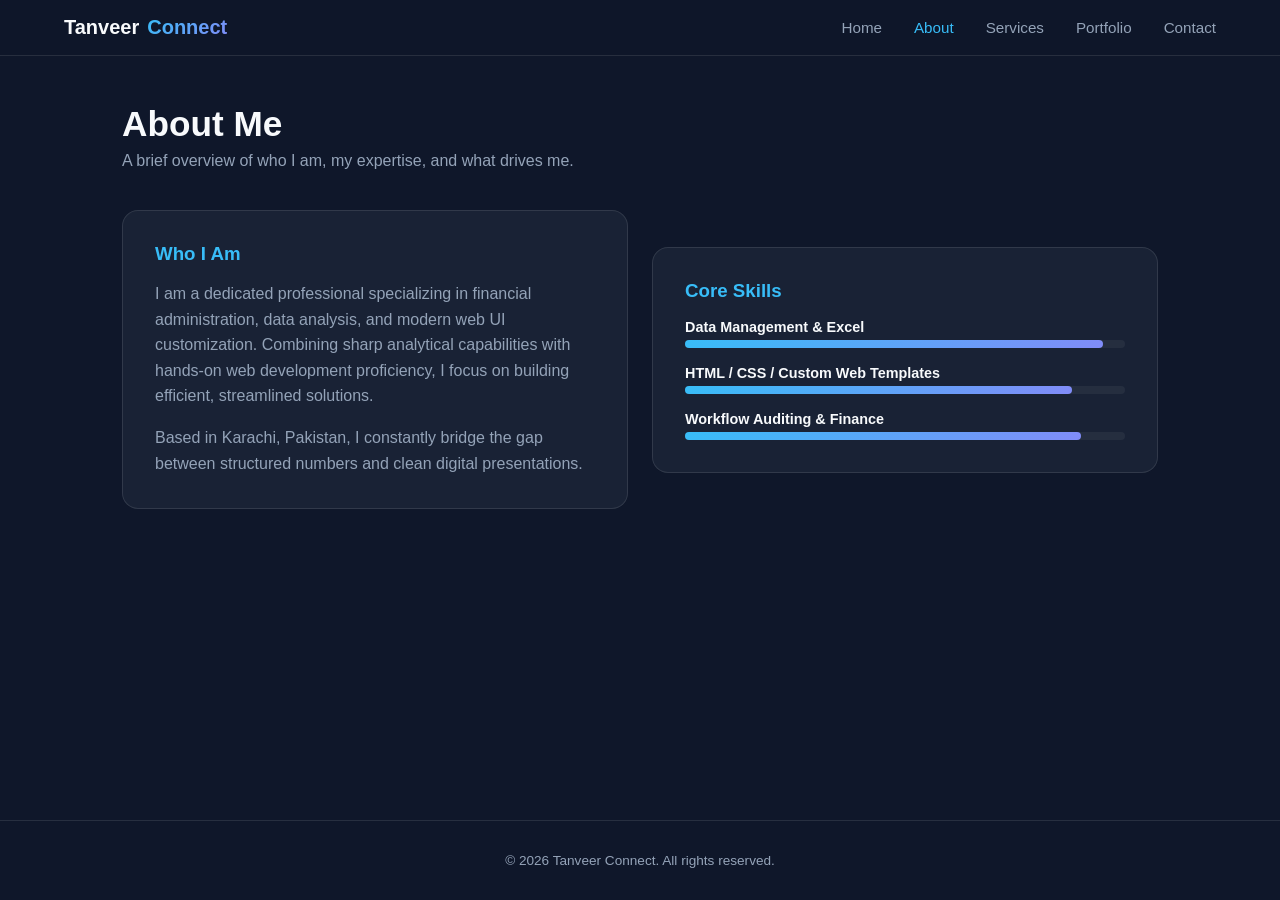
==== about.html @ 444934ee "Add About Me page with personal details and skills This file contains the HTML structure for the 'Ab" ====
<!DOCTYPE html>
<html lang="en">
<head>
    <meta charset="UTF-8">
    <meta name="viewport" content="width=device-width, initial-scale=1.0">
    <title>About Me - Tanveer Connect</title>
    <link rel="stylesheet" href="style.css">
</head>
<body>

    <header>
        <a href="index.html" class="logo">Tanveer <span>Connect</span></a>
        <nav>
            <ul>
                <li><a href="index.html">Home</a></li>
                <li><a href="about.html" class="active">About</a></li>
                <li><a href="services.html">Services</a></li>
                <li><a href="portfolio.html">Portfolio</a></li>
                <li><a href="contact.html">Contact</a></li>
            </ul>
        </nav>
    </header>

    <div class="container">
        <h1 class="page-title">About Me</h1>
        <p class="page-subtitle">A brief overview of who I am, my expertise, and what drives me.</p>

        <div class="grid-2" style="align-items: center; margin-bottom: 3rem;">
            <div class="card">
                <h3 style="margin-bottom: 1rem; color: var(--accent-color);">Who I Am</h3>
                <p style="color: var(--text-secondary); line-height: 1.6; margin-bottom: 1rem;">
                    I am a dedicated professional specializing in financial administration, data analysis, and modern web UI customization. Combining sharp analytical capabilities with hands-on web development proficiency, I focus on building efficient, streamlined solutions.
                </p>
                <p style="color: var(--text-secondary); line-height: 1.6;">
                    Based in Karachi, Pakistan, I constantly bridge the gap between structured numbers and clean digital presentations.
                </p>
            </div>
            <div class="card">
                <h3 style="margin-bottom: 1rem; color: var(--accent-color);">Core Skills</h3>
                <div style="display: flex; flex-direction: column; gap: 1rem;">
                    <div>
                        <span style="font-size: 0.9rem; font-weight: 600;">Data Management & Excel</span>
                        <div style="background: rgba(255,255,255,0.05); height: 8px; border-radius: 4px; margin-top: 4px;">
                            <div style="background: var(--accent-gradient); width: 95%; height: 100%; border-radius: 4px;"></div>
                        </div>
                    </div>
                    <div>
                        <span style="font-size: 0.9rem; font-weight: 600;">HTML / CSS / Custom Web Templates</span>
                        <div style="background: rgba(255,255,255,0.05); height: 8px; border-radius: 4px; margin-top: 4px;">
                            <div style="background: var(--accent-gradient); width: 88%; height: 100%; border-radius: 4px;"></div>
                        </div>
                    </div>
                    <div>
                        <span style="font-size: 0.9rem; font-weight: 600;">Workflow Auditing & Finance</span>
                        <div style="background: rgba(255,255,255,0.05); height: 8px; border-radius: 4px; margin-top: 4px;">
                            <div style="background: var(--accent-gradient); width: 90%; height: 100%; border-radius: 4px;"></div>
                        </div>
                    </div>
                </div>
            </div>
        </div>
    </div>

    <footer>
        <p>&copy; 2026 Tanveer Connect. All rights reserved.</p>
    </footer>

</body>
</html>
---- style.css ----
:root {
    --bg-color: #0f172a;
    --card-bg: rgba(30, 41, 59, 0.7);
    --text-primary: #f8fafc;
    --text-secondary: #94a3b8;
    --accent-color: #38bdf8;
    --accent-gradient: linear-gradient(135deg, #38bdf8 0%, #818cf8 100%);
    --border-color: rgba(255, 255, 255, 0.1);
    --transition: all 0.3s ease;
}

* {
    margin: 0;
    padding: 0;
    box-sizing: border-box;
    font-family: 'Segoe UI', Tahoma, Geneva, Verdana, sans-serif;
}

body {
    background-color: var(--bg-color);
    color: var(--text-primary);
    min-height: 100vh;
    display: flex;
    flex-direction: column;
    overflow-x: hidden;
}

/* Header & Navigation */
header {
    background: rgba(15, 23, 42, 0.85);
    backdrop-filter: blur(12px);
    border-bottom: 1px solid var(--border-color);
    position: sticky;
    top: 0;
    z-index: 1000;
    display: flex;
    justify-content: space-between;
    align-items: center;
    padding: 1rem 5%;
}

.logo {
    font-size: 1.25rem;
    font-weight: 700;
    color: var(--text-primary);
    text-decoration: none;
    display: flex;
    align-items: center;
    gap: 8px;
}

.logo span {
    background: var(--accent-gradient);
    -webkit-background-clip: text;
    -webkit-text-fill-color: transparent;
}

nav ul {
    display: flex;
    list-style: none;
    gap: 2rem;
}

nav ul li a {
    color: var(--text-secondary);
    text-decoration: none;
    font-weight: 500;
    font-size: 0.95rem;
    transition: var(--transition);
}

nav ul li a:hover, nav ul li a.active {
    color: var(--accent-color);
}

/* Main Container Layout */
.container {
    max-width: 1100px;
    margin: 3rem auto;
    padding: 0 2rem;
    flex: 1;
    width: 100%;
}

.page-title {
    font-size: 2.2rem;
    margin-bottom: 0.5rem;
    font-weight: 700;
}

.page-subtitle {
    color: var(--text-secondary);
    margin-bottom: 2.5rem;
    font-size: 1rem;
}

/* Cards & Grids */
.grid-2 {
    display: grid;
    grid-template-columns: repeat(auto-fit, minmax(300px, 1fr));
    gap: 1.5rem;
}

.grid-3 {
    display: grid;
    grid-template-columns: repeat(auto-fit, minmax(280px, 1fr));
    gap: 1.5rem;
}

.card {
    background: var(--card-bg);
    backdrop-filter: blur(10px);
    border: 1px solid var(--border-color);
    border-radius: 16px;
    padding: 2rem;
    transition: var(--transition);
}

.card:hover {
    border-color: var(--accent-color);
    transform: translateY(-4px);
}

/* Buttons */
.btn {
    display: inline-block;
    padding: 0.75rem 1.75rem;
    background: var(--accent-gradient);
    color: #fff;
    border-radius: 8px;
    text-decoration: none;
    font-weight: 600;
    border: none;
    cursor: pointer;
    transition: var(--transition);
    box-shadow: 0 4px 15px rgba(56, 189, 248, 0.2);
}

.btn:hover {
    opacity: 0.9;
    transform: scale(1.02);
}

/* Footer */
footer {
    text-align: center;
    padding: 2rem;
    border-top: 1px solid var(--border-color);
    color: var(--text-secondary);
    font-size: 0.85rem;
    margin-top: auto;
}

/* Responsive */
@media (max-width: 768px) {
    nav ul {
        display: none; /* Mobile menu toggle logic can be added if needed */
    }
}
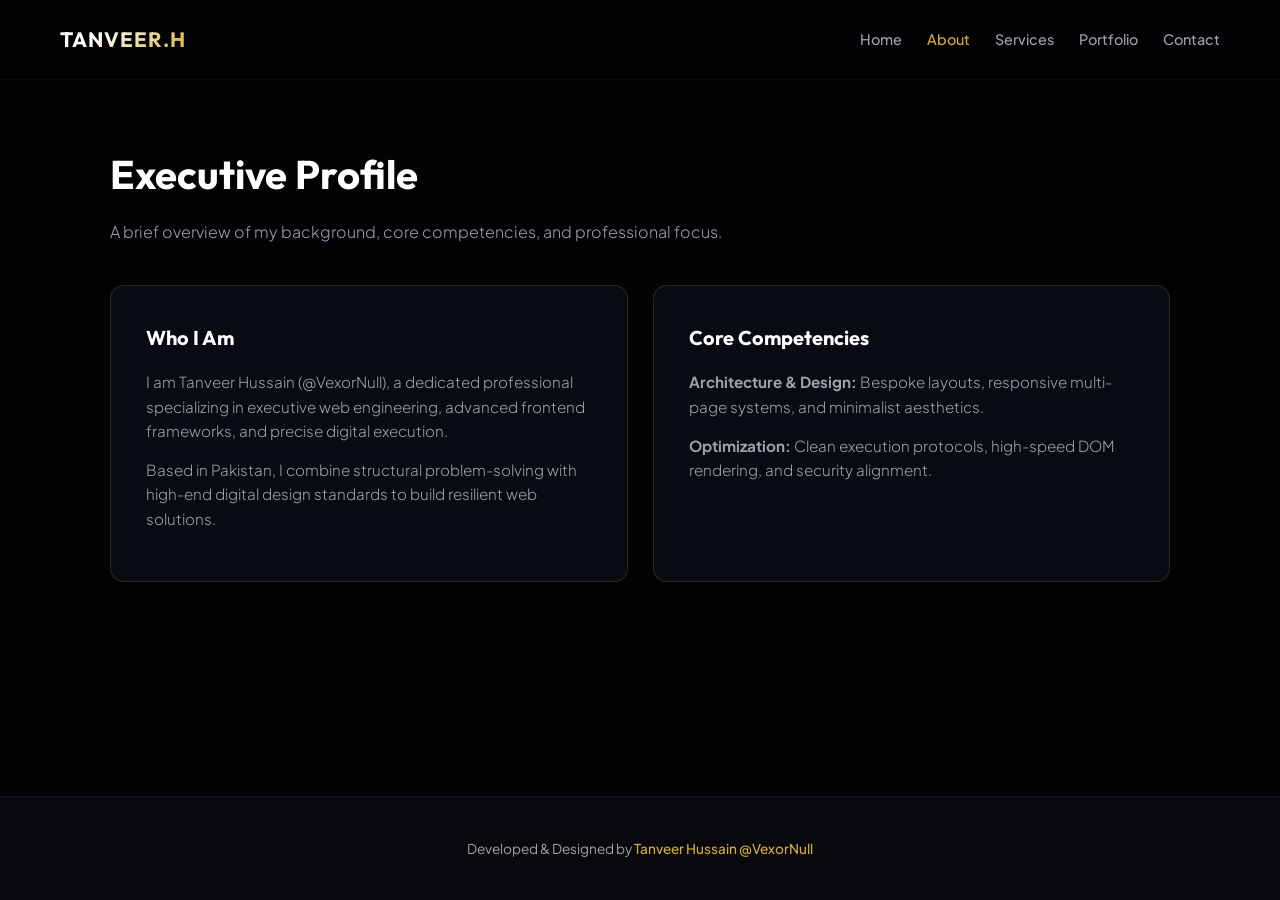
==== commit 19b9a18d: "Update About Me page with new content and styles" ====
--- a/about.html
+++ b/about.html
@@ -3,67 +3,171 @@
 <head>
     <meta charset="UTF-8">
     <meta name="viewport" content="width=device-width, initial-scale=1.0">
-    <title>About Me - Tanveer Connect</title>
-    <link rel="stylesheet" href="style.css">
+    <title>About Me - Tanveer Hussain @VexorNull</title>
+    <link href="https://fonts.googleapis.com/css2?family=Plus+Jakarta+Sans:wght@300;400;500;600;700&family=Outfit:wght@400;500;600;700&display=swap" rel="stylesheet">
+    <style>
+        :root {
+            --bg-deep: #030305;
+            --surface: #08090d;
+            --card-bg: rgba(14, 16, 26, 0.7);
+            --border-color: rgba(212, 175, 55, 0.18);
+            --border-hover: rgba(212, 175, 55, 0.5);
+            --accent-gold: #d4af37;
+            --accent-glow: rgba(212, 175, 55, 0.2);
+            --text-main: #f3f4f6;
+            --text-muted: #9ca3af;
+        }
+
+        * { margin: 0; padding: 0; box-sizing: border-box; font-family: 'Plus Jakarta Sans', sans-serif; }
+
+        body {
+            background-color: var(--bg-deep);
+            color: var(--text-main);
+            line-height: 1.7;
+            min-height: 100vh;
+            display: flex;
+            flex-direction: column;
+        }
+
+        header {
+            position: fixed;
+            top: 0;
+            left: 0;
+            width: 100%;
+            background: rgba(3, 3, 5, 0.85);
+            backdrop-filter: blur(20px);
+            display: flex;
+            justify-content: space-between;
+            align-items: center;
+            padding: 22px 60px;
+            border-bottom: 1px solid rgba(255, 255, 255, 0.04);
+            z-index: 1000;
+        }
+
+        .logo {
+            font-family: 'Outfit', sans-serif;
+            font-size: 1.3rem;
+            font-weight: 700;
+            letter-spacing: 1px;
+            color: var(--text-main);
+            background: linear-gradient(135deg, #fff 30%, var(--accent-gold) 100%);
+            -webkit-background-clip: text;
+            -webkit-text-fill-color: transparent;
+            text-decoration: none;
+        }
+
+        .nav-right { display: flex; align-items: center; gap: 30px; }
+        nav { display: flex; align-items: center; gap: 25px; }
+        nav a { color: var(--text-muted); text-decoration: none; font-size: 0.9rem; font-weight: 500; transition: color 0.3s; }
+        nav a:hover, nav a.active { color: var(--accent-gold); }
+
+        .menu-toggle {
+            display: none;
+            flex-direction: column;
+            justify-content: space-between;
+            width: 28px;
+            height: 20px;
+            background: transparent;
+            border: none;
+            cursor: pointer;
+            z-index: 1001;
+        }
+        .menu-toggle span { width: 100%; height: 2px; background: var(--text-main); transition: all 0.3s ease; }
+
+        .container {
+            max-width: 1100px;
+            margin: 140px auto 60px auto;
+            padding: 0 20px;
+            flex: 1;
+            width: 100%;
+        }
+
+        .page-title { font-family: 'Outfit', sans-serif; font-size: 2.5rem; font-weight: 700; color: #fff; margin-bottom: 10px; }
+        .page-subtitle { color: var(--text-muted); font-size: 1rem; margin-bottom: 40px; font-weight: 300; }
+
+        .grid-2 { display: grid; grid-template-columns: repeat(auto-fit, minmax(310px, 1fr)); gap: 25px; }
+
+        .card {
+            background: var(--card-bg);
+            backdrop-filter: blur(16px);
+            padding: 35px;
+            border-radius: 14px;
+            border: 1px solid var(--border-color);
+            transition: all 0.3s ease;
+        }
+
+        .card:hover { border-color: var(--border-hover); transform: translateY(-4px); }
+        .card h3 { font-family: 'Outfit', sans-serif; font-size: 1.25rem; color: #fff; margin-bottom: 15px; }
+        .card p { color: var(--text-muted); font-size: 0.95rem; font-weight: 300; line-height: 1.6; margin-bottom: 15px; }
+
+        footer { text-align: center; padding: 40px 20px; font-size: 0.85rem; color: var(--text-muted); border-top: 1px solid rgba(255, 255, 255, 0.04); background: var(--surface); }
+        footer span { color: var(--accent-gold); font-weight: 500; }
+
+        @media (max-width: 768px) {
+            header { padding: 18px 25px; }
+            .menu-toggle { display: flex; }
+            nav {
+                position: fixed;
+                top: 75px;
+                left: 0;
+                width: 100%;
+                background: rgba(3, 3, 5, 0.98);
+                backdrop-filter: blur(20px);
+                flex-direction: column;
+                align-items: center;
+                justify-content: center;
+                padding: 40px 0;
+                gap: 20px;
+                border-bottom: 1px solid rgba(255, 255, 255, 0.05);
+                transform: translateY(-150%);
+                transition: transform 0.4s ease;
+                z-index: 999;
+            }
+            nav.active { transform: translateY(0); }
+        }
+    </style>
 </head>
 <body>
 
     <header>
-        <a href="index.html" class="logo">Tanveer <span>Connect</span></a>
-        <nav>
-            <ul>
-                <li><a href="index.html">Home</a></li>
-                <li><a href="about.html" class="active">About</a></li>
-                <li><a href="services.html">Services</a></li>
-                <li><a href="portfolio.html">Portfolio</a></li>
-                <li><a href="contact.html">Contact</a></li>
-            </ul>
-        </nav>
+        <a href="index.html" class="logo">TANVEER.H</a>
+        <div class="nav-right">
+            <nav id="navMenu">
+                <a href="index.html">Home</a>
+                <a href="about.html" class="active">About</a>
+                <a href="services.html">Services</a>
+                <a href="portfolio.html">Portfolio</a>
+                <a href="contact.html">Contact</a>
+            </nav>
+            <button class="menu-toggle" id="menuToggle" aria-label="Toggle Navigation">
+                <span></span>
+                <span></span>
+                <span></span>
+            </button>
+        </div>
     </header>
 
     <div class="container">
-        <h1 class="page-title">About Me</h1>
-        <p class="page-subtitle">A brief overview of who I am, my expertise, and what drives me.</p>
+        <h1 class="page-title">Executive Profile</h1>
+        <p class="page-subtitle">A brief overview of my background, core competencies, and professional focus.</p>
 
-        <div class="grid-2" style="align-items: center; margin-bottom: 3rem;">
+        <div class="grid-2">
             <div class="card">
-                <h3 style="margin-bottom: 1rem; color: var(--accent-color);">Who I Am</h3>
-                <p style="color: var(--text-secondary); line-height: 1.6; margin-bottom: 1rem;">
-                    I am a dedicated professional specializing in financial administration, data analysis, and modern web UI customization. Combining sharp analytical capabilities with hands-on web development proficiency, I focus on building efficient, streamlined solutions.
-                </p>
-                <p style="color: var(--text-secondary); line-height: 1.6;">
-                    Based in Karachi, Pakistan, I constantly bridge the gap between structured numbers and clean digital presentations.
-                </p>
+                <h3>Who I Am</h3>
+                <p>I am Tanveer Hussain (@VexorNull), a dedicated professional specializing in executive web engineering, advanced frontend frameworks, and precise digital execution.</p>
+                <p>Based in Pakistan, I combine structural problem-solving with high-end digital design standards to build resilient web solutions.</p>
             </div>
             <div class="card">
-                <h3 style="margin-bottom: 1rem; color: var(--accent-color);">Core Skills</h3>
-                <div style="display: flex; flex-direction: column; gap: 1rem;">
-                    <div>
-                        <span style="font-size: 0.9rem; font-weight: 600;">Data Management & Excel</span>
-                        <div style="background: rgba(255,255,255,0.05); height: 8px; border-radius: 4px; margin-top: 4px;">
-                            <div style="background: var(--accent-gradient); width: 95%; height: 100%; border-radius: 4px;"></div>
-                        </div>
-                    </div>
-                    <div>
-                        <span style="font-size: 0.9rem; font-weight: 600;">HTML / CSS / Custom Web Templates</span>
-                        <div style="background: rgba(255,255,255,0.05); height: 8px; border-radius: 4px; margin-top: 4px;">
-                            <div style="background: var(--accent-gradient); width: 88%; height: 100%; border-radius: 4px;"></div>
-                        </div>
-                    </div>
-                    <div>
-                        <span style="font-size: 0.9rem; font-weight: 600;">Workflow Auditing & Finance</span>
-                        <div style="background: rgba(255,255,255,0.05); height: 8px; border-radius: 4px; margin-top: 4px;">
-                            <div style="background: var(--accent-gradient); width: 90%; height: 100%; border-radius: 4px;"></div>
-                        </div>
-                    </div>
-                </div>
+                <h3>Core Competencies</h3>
+                <p><strong>Architecture & Design:</strong> Bespoke layouts, responsive multi-page systems, and minimalist aesthetics.</p>
+                <p><strong>Optimization:</strong> Clean execution protocols, high-speed DOM rendering, and security alignment.</p>
             </div>
         </div>
     </div>
 
     <footer>
-        <p>&copy; 2026 Tanveer Connect. All rights reserved.</p>
+        Developed & Designed by <span>Tanveer Hussain @VexorNull</span>
     </footer>
-
+    <script src="main.js"></script>
 </body>
 </html>
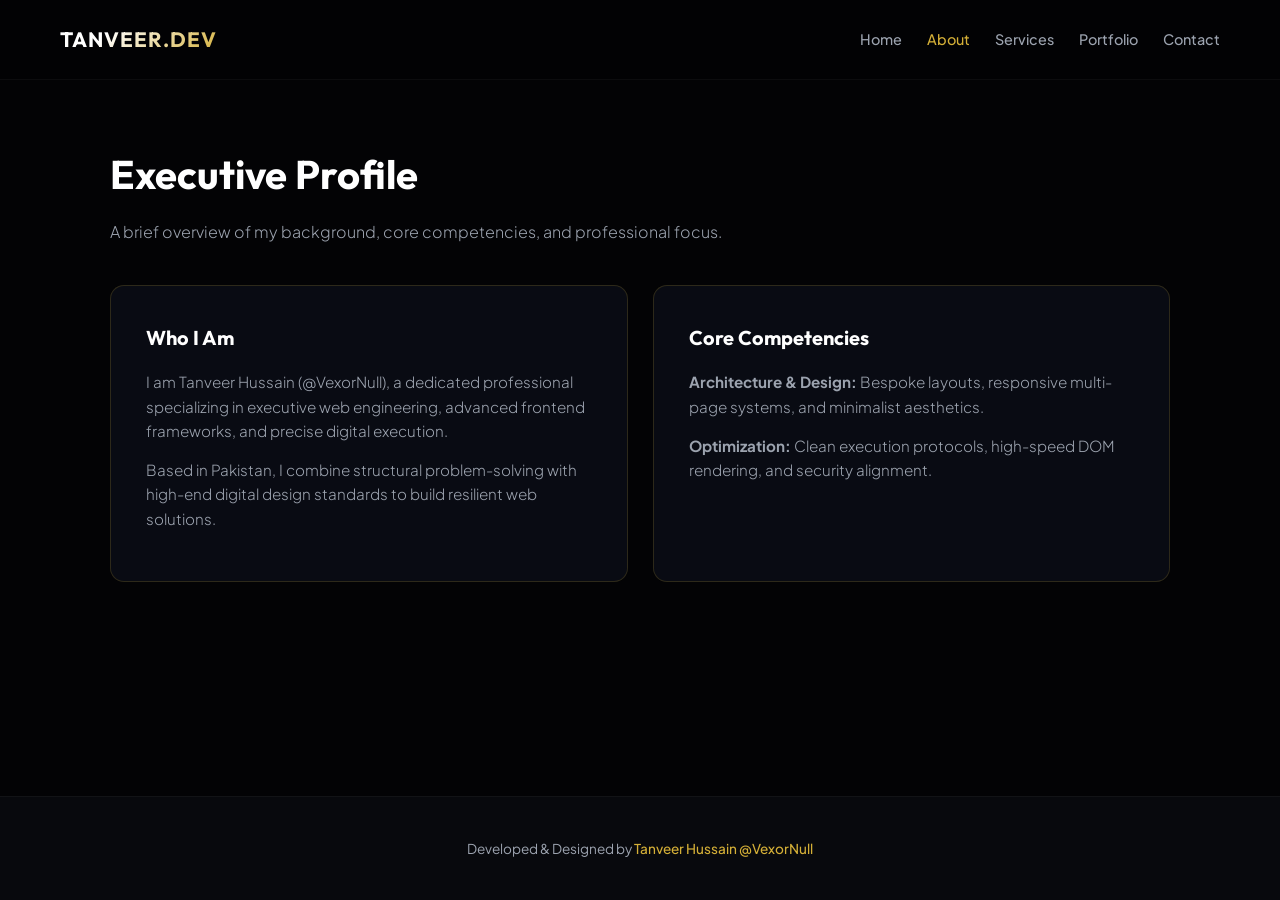
==== commit b08075be: "Update logo link text from TANVEER.H to TANVEER.DEV" ====
--- a/about.html
+++ b/about.html
@@ -2,7 +2,22 @@
 <html lang="en">
 <head>
     <meta charset="UTF-8">
-    <meta name="viewport" content="width=device-width, initial-scale=1.0">
+    <meta name="viewport" content="width=device-width, initial-scale=1.0"
+     <link rel="icon" type="image/png" href="https://vexornull.github.io/VexorNull-/favicon.png">
+
+    <!-- Open Graph / Social Media Meta Tags -->
+    <meta property="og:type" content="website">
+    <meta property="og:url" content="https://vexornull.github.io/">
+    <meta property="og:title" content="Tanveer Hussain @VexorNull | Executive Portfolio">
+    <meta property="og:description" content="Exclusive executive portfolio of Tanveer Hussain. High-end web engineering, enterprise architecture, and custom digital experiences.">
+    <meta property="og:image" content="https://vexornull.github.io/preview-image.jpg">
+
+    <!-- Twitter Meta Tags -->
+    <meta name="twitter:card" content="summary_large_image">
+    <meta name="twitter:title" content="Tanveer Hussain @VexorNull | Executive Portfolio">
+    <meta name="twitter:description" content="Exclusive executive portfolio of Tanveer Hussain. High-end web engineering, enterprise architecture, and custom digital experiences.">
+    <meta name="twitter:image" content="https://vexornull.github.io/preview-image.jpg">
+
     <title>About Me - Tanveer Hussain @VexorNull</title>
     <link href="https://fonts.googleapis.com/css2?family=Plus+Jakarta+Sans:wght@300;400;500;600;700&family=Outfit:wght@400;500;600;700&display=swap" rel="stylesheet">
     <style>
@@ -130,7 +145,7 @@
 <body>
 
     <header>
-        <a href="index.html" class="logo">TANVEER.H</a>
+        <a href="index.html" class="logo">TANVEER.DEV</a>
         <div class="nav-right">
             <nav id="navMenu">
                 <a href="index.html">Home</a>
